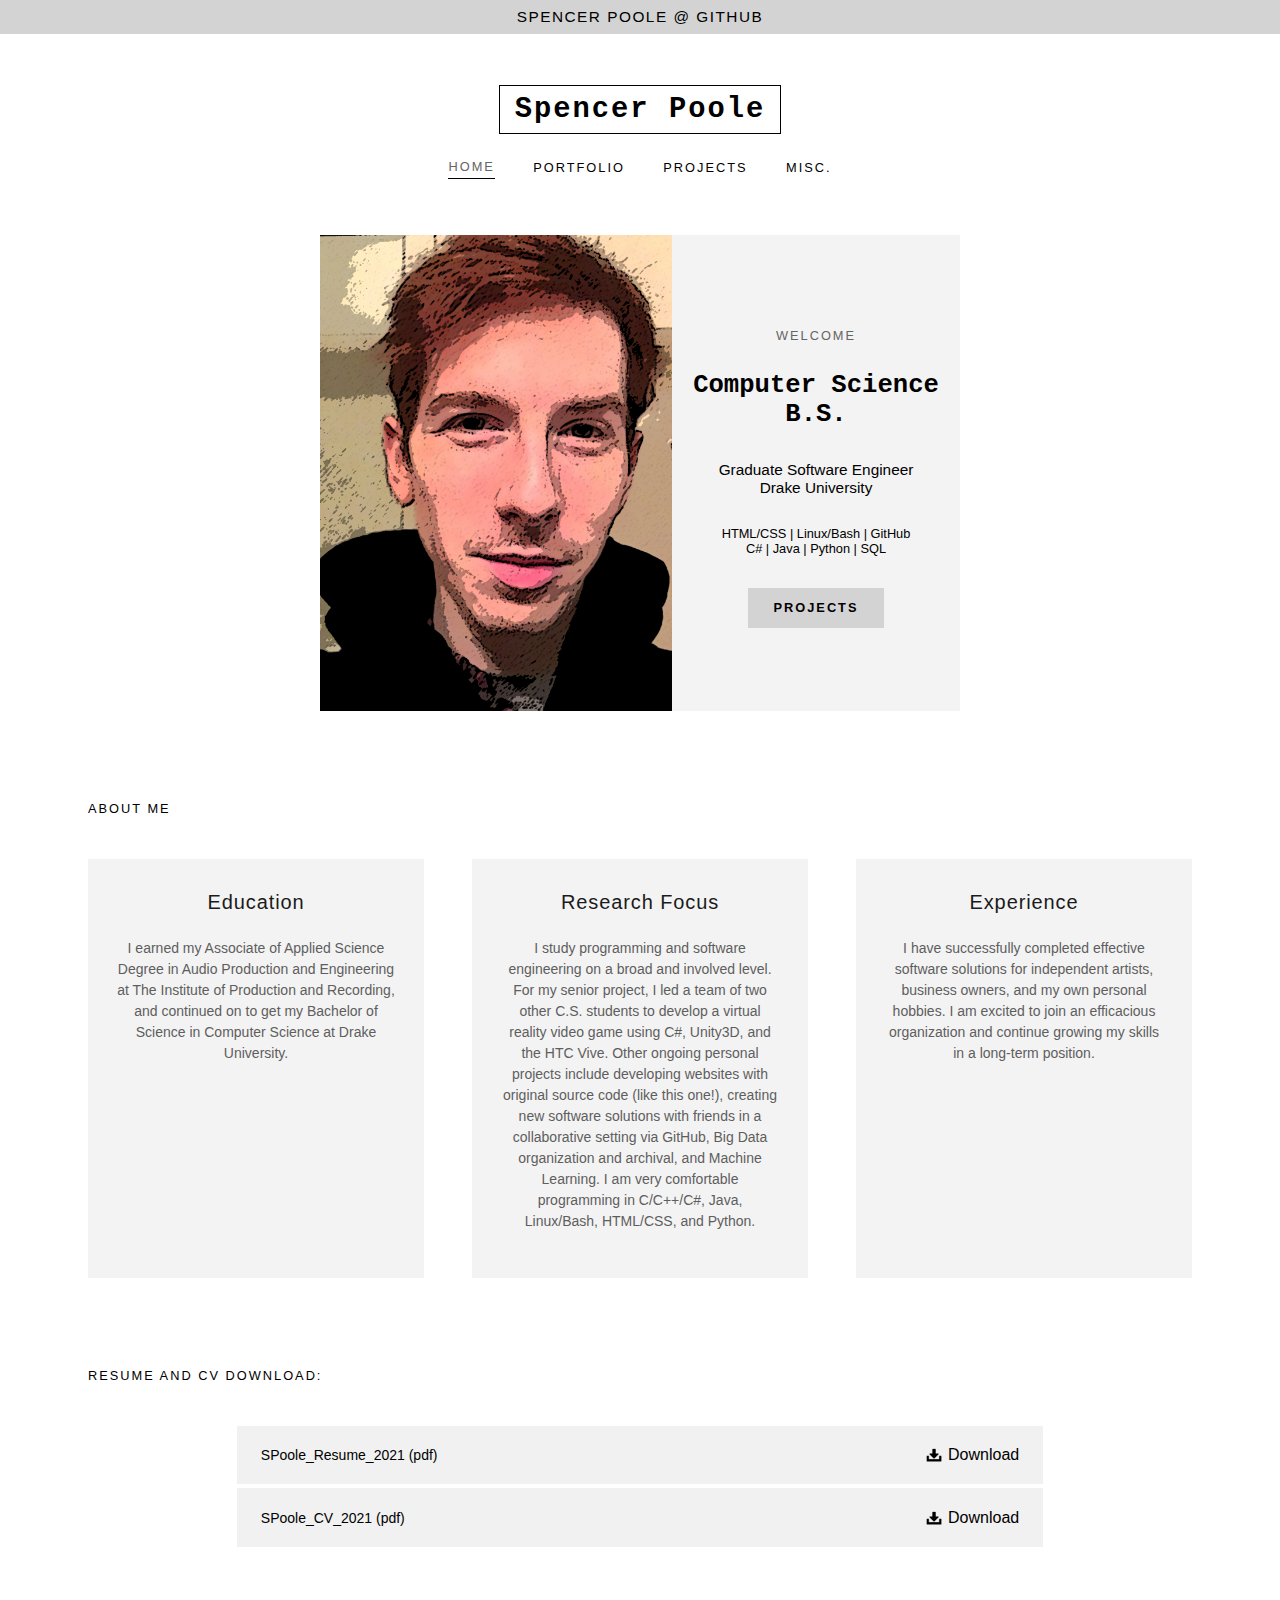
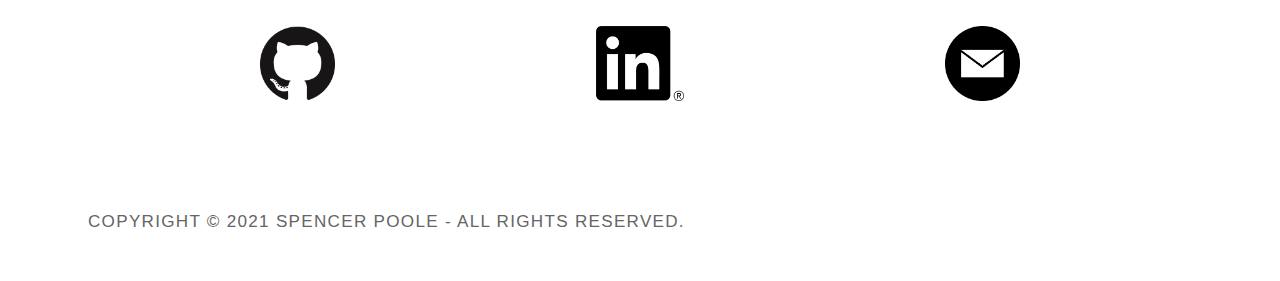
==== index.html @ 9fe662b7 "landing page v1.0" ====
<!DOCTYPE html>
<html lang="en-US">
<!--

Spencer Z Poole Portfolio Website
Author: Spencer Z Poole
Date: 6/2/2021

Filename: index.html
    
-->
<head>
    <meta charset="utf-8" />
    <meta name="viewport" content="width=device-width, initial-scale=1" />
    <link href="index_layout.css" rel="stylesheet"  />
    <title>Spencer Poole - Graduate of Computer Science</title>
    <meta name="description" content="Spencer Poole is a computer science B.S. Graduate from Drake University." />
    <meta name="author" content="Spencer Poole" />
    <meta name="keywords" content="HTML, CSS, JavaScript, Des Moines, Iowa, SpencerZPoole, SpencerPoole, Spencer Poole, Spencer, Poole, Zachary, Bachelor, Computer, Science, Drake, University, Code, Codes, Program, Programs, Software, Develop, Developer, Development, Engineer, Engineering" />
    <meta property="url" content="https://spencerzpoole.github.io/" />
    <meta property="site_name" content="Spencer Poole" />
    <meta property="title" content="Computer Science B.S." />
    <meta property="description" content="Graduate of Computer Science " />
    <meta property="type" content="website portfolio" />
    <meta property="image" content="SpencerPoolePosterized.png" />
    <meta property="locale" content="en_US" />
    <meta name="theme-color" content="#FFFFFF" />
</head>
<body>

<!-- Banner Element-->
<div id="banner">
    <a href="https://github.com/SpencerZPoole" target="_self" aria-label="Spencer Poole @ GitHub" id="banner-link">SPENCER POOLE @ GITHUB</a>
</div>

<!-- Logo Element-->
<div id="logo">
    <a href="https://spencerzpoole.github.io/" target="_self" aria-label="Spencer Poole" id="logo-link">Spencer Poole</a>
</div>

<!-- Nav Element-->
<nav id="middle">
    <ul>
        <li><a href="https://spencerzpoole.github.io" id='active-page'>HOME</a></li>
        <li><a href="https://spencerzpoole.github.io">PORTFOLIO</a></li>
        <li><a href="https://spencerzpoole.github.io">PROJECTS</a></li>
        <li><a href="https://spencerzpoole.github.io">MISC.</a></li>                   
    </ul>
</nav>     

<!-- Business Card Element-->

<div id="businesscard">
    <img src="Images/SpencerPoolePosterized.png" alt="Spencer Poole Posterized" id="businesscard-avatar"> 
    <div id="businesscard-info-container">
        <h2>WELCOME</h2>
        <h1>Computer Science B.S.</h1>
        <h3>Graduate Software Engineer<br>Drake University</h3>
        <p>HTML/CSS | Linux/Bash | GitHub <br> C# | Java | Python | SQL</p>
        <a href="https://spencerzpoole.github.io" id='projects-button'>PROJECTS</a>
    </div>
</div>

<!-- About Me Section -->

<div id="about-me-wrapper">
    <div id="about-me-text-wrapper">
        <h2>ABOUT ME</h2>
    </div>
    <div id="about-me-row-wrapper">
        <div id="education-box" class="about-me-row-box">
            <h2>Education</h2>
            <h3>
                I earned my Associate of Applied Science Degree in Audio Production and Engineering at The Institute of Production and Recording,
                and continued on to get my Bachelor of Science in Computer Science at Drake University.
            </h3>
        </div>
        <div id="research-focus-box" class="about-me-row-box">
            <h2>Research Focus</h2>
            <h3>
                I study programming and software engineering on a broad and involved level. For my senior project, I led a team of two other C.S. students to develop a virtual reality video game using C#, Unity3D, and the HTC Vive. Other ongoing personal projects include developing websites with original source code (like this one!),
                creating new software solutions with friends in a collaborative setting via GitHub, Big Data organization and archival, and Machine Learning. I am very comfortable programming in C/C++/C#, Java, Linux/Bash, HTML/CSS, and Python.
            </h3>
        </div>
        <div id="experience-box" class="about-me-row-box">
            <h2>Experience</h2>
            <h3>
                I have successfully completed effective software solutions for independent artists, business owners, and my own personal hobbies. I am excited to join
                an efficacious organization and continue growing my skills in a long-term position.
            </h3>
        </div>
    </div>
</div>

<!--Resume And CV Download Section-->

<div id="resume-and-cv-wrapper">
    <div id="resume-and-cv-text-wrapper">
        <h2>RESUME AND CV DOWNLOAD:</h2>
    </div>
    <div id="resume-and-cv-rows-wrapper">
        <a style="display:block" href="SPoole_Resume_2021.pdf" id="resume-link">
            <div id="resume-box" class="resume-cv-box">
                <div class="download-file-name-text"><h2>SPoole_Resume_2021 (pdf)</h2></div>
                <div class="download-wrapper">
                    <img src="Images/DownloadIcon.png" alt="Download Icon" id="download-icon">
                    <h2>Download</h2>
                </div>
            </div>
        </a>
        <div id="cv-box" class="resume-cv-box">
            <div class="download-file-name-text"><h2>SPoole_CV_2021 (pdf)</h2></div>
            <div class="download-wrapper">
                <img src="Images/DownloadIcon.png" alt="Download Icon" id="download-icon">
                <h2>Download</h2>
            </div>
        </div>
    </div>
</div>

<!--Footer Logo Links Section-->

<div id="footer-logos-container" class="container">
    <div class="logos-container-item"><li><a href="https://github.com/SpencerZPoole" target="_self" aria-label="Spencer Poole @ GitHub" id="footer-github-logo-link"><img src="Images/GitHub-Mark/PNG/GitHub-Mark-120px-plus.png" alt="Github Mark" id="github-mark"></a></li></div>
    <div class="logos-container-item"><li><a href="https://www.linkedin.com/in/spencer-poole/" target="_self" aria-label="Spencer Poole @ LinkedIn" id="footer-linkedin-logo-link"><img src="Images/LinkedIn-Logos/LI-In-Bug-Black.png" alt="LinkedIn Mark" id="linkedin-mark"></a></li></div>
    <div class="logos-container-item"><li><a href="mailto: spencer.zachary.poole@gmail.com/" target="_self" aria-label="Spencer Poole @ Gmail" id="gmail-logo-link"><img src="Images/gmail-icon.png" alt="Gmail Mark" id="gmail-mark"></a></li></div>
</div>

<!--Copyright Footer Section-->

<div id="copyright-container">
    <div id="copyright-sub-container">
        <h3>COPYRIGHT &copy; 2021 SPENCER POOLE - ALL RIGHTS RESERVED. </h3>
    </div>
</div>

</body>
</html>
---- index_layout.css ----
@charset "utf-8";

/*

Spencer Z Poole Portfolio Website
Author: Spencer Z Poole
Date: 6/2/2021

Filename: index_layout.css
    
*/

/* HTML and Body Styles */

html {
   background: white;
   font-family: 'Courier New', Courier, monospace;
   font-size: 16px;
}

body {
   display: -webkit-flex;
   display: flex;
   -webkit-flex-flow: column;
   flex-flow: column;
   margin-top: 0px;
   margin-right: 0px;
   margin-left: 0px;
}

/* Banner Style */

#banner {
   font-size: 1.2vw;
   font-family: Helvetica, arial, sans-serif;
   height: 2.2em;
   display: flex;
   text-align: center;
   vertical-align: middle;
   width: 100%;
   transition: all 0.6s ease;
}

#banner:hover, .banner:active {
   background-color: lightgrey;
}

#banner-link {
   width: 100%; /* make banner interactable across entire screen */
   text-decoration: none;
   margin: auto;
   color: black;
   letter-spacing: 1.5px;
}

/* Logo Style */

#logo {
   border: 1px solid black;
   font-size: 2.25vw;
   display: flex;
   margin-right: auto;
   margin-left: auto;
   margin-top: 4vw; /* distance logo downwards from banner */
   margin-bottom: 0px;
}

#logo-link {
   display: flex;
   font-weight: 700;
   text-decoration: none;
   color: black;
   letter-spacing: 2px;
   align-items: center;
   padding-top: 0.25em;
   padding-bottom: 0.25em;
   padding-right: 0.5em;
   padding-left: 0.5em;
}

/* Middle Navigation Styles */

nav#middle ul {
   font-family: Helvetica, arial, sans-serif;
   -webkit-display: flex;
   display: flex;
   -webkit-flex-flow: row nowrap;
   flex-flow: row nowrap;
   -webkit-justify-content: center;
   justify-content: center;
   -webkit-align-items: center;
   align-items: center;
   -webkit-list-style-type: none;
   list-style-type: none;
   height: 40px;
   padding-left: 0px;
   margin-top: 1vw;
   margin-left: 0px;
   margin-right: 0px;
}

nav#middle ul li a {
   color: black;
   display: flex;
   font-size: 1vw;
   font-weight: 400;
   padding-top: 4px;
   padding-bottom: 4px;
   border-bottom: 2px black;
   text-decoration: none;
   letter-spacing: 2px;
   margin-left: 1.5em;
   margin-right: 1.5em;
}

nav#middle ul li a:hover, nav#middle ul li a#active-page {
   color: rgb(101,101,101);
}

nav#middle ul li a#active-page{
   border-bottom: 1px solid black;
}

/* Business Card Styles */

#businesscard {
   display: -webkit-box;
   display: -moz-box;
   display: -ms-flexbox;
   display: -webkit-flex;
   display: flex;
   flex-direction: row nowrap;
   width: 50%;
   align-self: center;
   margin-top: 2.5vw;
   margin-bottom: 40px;
}

#businesscard-avatar {
   width: 55%;
}

#businesscard-info-container, .about-me-row-box {
   display: flex;
   flex-direction: column;
   width: 45%;
   background-color: rgb(243,243,243);
   justify-content: center;
   text-align: center;
}

#businesscard-info-container h3, #businesscard-info-container h2, #businesscard-info-container p, #projects-button, 
#about-me-text-wrapper h2, #about-me-wrapper, #resume-and-cv-wrapper, #resume-and-cv-text-wrapper h2, #copyright-sub-container h3 {
   font-size: 1.5vw;
   font-weight: lighter;
   font-family: Helvetica, arial, sans-serif;
}

#businesscard-info-container h2, #projects-button, #about-me-text-wrapper h2, .about-me-row-box,
#copyright-sub-container h3, #resume-and-cv-text-wrapper h2 {
   font-size: 1vw;
   color: rgb(101, 101, 101);
   letter-spacing: 2px;
   font-weight: 400;
   justify-self: center;
}

#businesscard-info-container h1 {
   font-size: 2vw;
}

#businesscard-info-container h3, #businesscard-info-container p {
   font-size: 1.2vw;
}

#businesscard-info-container p {
   font-size: 1vw;
}

#projects-button {
   color: black;
   font-size: 1vw;
   text-align: center;
   align-self: center;
   background-color: lightgray;
   margin-top: 1.5vw;
   padding-left: 2vw;
   padding-right: 2vw;
   text-decoration: none;
   font-weight: bold;
   padding-top: 1vw;
   padding-bottom: 1vw;
}

#projects-button:hover {
   box-shadow: gray, gray;
}

/* About Me Styles */

#about-me-wrapper, #resume-and-cv-wrapper {
   width: 90%;
   padding-right: 24px;
   padding-left: 24px;
   margin-right: auto;
   margin-left: auto;
   display: flex;
   padding-top: 40px;
   flex-direction: column;
   margin-bottom: 40px;
}

#about-me-wrapper > div, #resume-and-cv-wrapper > div {
   flex: 1;
}

#about-me-text-wrapper, #resume-and-cv-text-wrapper {
   margin-bottom: 32px;
   margin-left: 24px;
   display: flex;
}

#about-me-row-wrapper {
   max-width: 100%;
   display: flex;
   flex-direction: row nowrap;
}

.about-me-row-box {
   text-align: center;
   display: flex;
   max-width: 33.33333%;
   flex-basis: 33.33333%;
   padding-bottom: 32px;
   padding-left: 28px;
   padding-right: 28px;
   margin-left: 24px;
   margin-right: 24px;
   padding-top: 0px;
   flex-shrink: 1;
   box-sizing: border-box;
   flex-grow: 1;
}

.about-me-row-box > h2 {
   margin-top: 32px;
   padding-bottom: 0px;
   margin-bottom: 24px;
   font-size: 20px;
   letter-spacing: normal;
   text-align: center;
   letter-spacing: 0.045em;
   color: rgb(27, 27, 27);
   font-weight: 400;
}

.about-me-row-box > h3 {
   color: rgb(94, 94, 94);
   font-size: 14px;
   flex-grow: 1;
   font-weight: 400;
   margin-top: 0;
   line-height: 1.5;
   overflow-wrap: break-word;
   letter-spacing: normal;
   text-align: center;
}

/* Resume and CV Styles */

#resume-and-cv-wrapper {
   display: flex;
   flex-flow: column nowrap;
   align-content: center;
}

#resume-and-cv-rows-wrapper {
   align-self: center;
   width: 70%;
   justify-content: center;
}

#resume-and-cv-text-wrapper > h2, #about-me-text-wrapper h2 {
   font-weight: normal;
   color: black;
}

.resume-cv-box {
   background-color: rgb(241, 241, 241);
   margin-bottom: 4px;
   padding-bottom: 4px;
   padding-top: 4px;
   padding-left: 24px;
   padding-right: 24px;
   align-items: center;
   justify-content: space-between;
   font-size: 16px;
   line-height: 1.5em;
   flex-grow: 0;
   align-self: center;
   display: flex;
   flex-direction: row nowrap;
}

.download-file-name-text > h2, .download-wrapper > h2 {
   font-size: 14px;
   font-weight: normal;
   text-decoration: none;
}

#download-icon {
   max-width: 100%;
   height: 1em;
   justify-content: center;
   margin-right: 6px;
   vertical-align: middle;
}

.download-wrapper {
   display: flex;
   justify-content: center;
   margin-right: 0px;
   text-align: right;
   align-content: right;
   vertical-align: middle;
   align-items: center;
}

.download-wrapper > h2 {
   text-decoration: none;
   width: 90%;
   margin-right: 0px;
   font-size: 16px;
}

a#resume-link {
   text-decoration: none;
   color: black;
}

a#resume-link:hover {
   color: rgb(100,100,100);
   box-shadow: gray, gray;
}

/* Footer Logo Row Styles */

#footer-logos-container {
   margin-top: 40px;
   margin-bottom: 40px;
   align-self: center;
   display: flex;
   width: 100%;
   height: 64px;
   flex-flow: row nowrap;
   justify-content: space-evenly;
   align-items: center;
   align-content: center;
}

.logos-container-item li img {
   flex-grow: 1;
   max-height: 75px;
   height: 100%;
   display: block;
}

.logos-container-item li {
   list-style: none;
}

/* Copyright Footer Styles */

#copyright-container, #copyright-sub-container {
   width: 90%;
   display: flex;
   flex-flow: row nowrap;
   justify-content: flex-start;
   align-content:flex-start;
   text-align: left;
   align-items: flex-start;
   padding-left: 24px;
   padding-right: 24px;
   margin-top: 30px;
   margin-bottom: 12px;
   margin-left: auto;
   margin-right: auto;
}

#copyright-sub-container {
   width: 100%;
   margin-left: 0px;
   flex: 1;
}

#copyright-sub-container h3 {
   font-size: 1.9vh;
   letter-spacing: 0.1vw;
}



/* Article Styles */


/* Footer Styles */


/* ===============================
   Mobile Styles: 0px to 480px 
   ===============================
*/
@media only screen and (max-width: 480px) {

    html { 
        max-width: 480px;
    }
}

/* ===============================
   Tablet Styles:  >= 481px 
   ===============================
*/
@media only screen and (min-width: 481px) {

   html { 
       min-width: 481px;
   }
}

/* ===============================
   Desktop Styles: >= 769px 
   ===============================
*/
@media only screen and (min-width: 769px) {

   html { 
       min-width: 769px;
   }
}
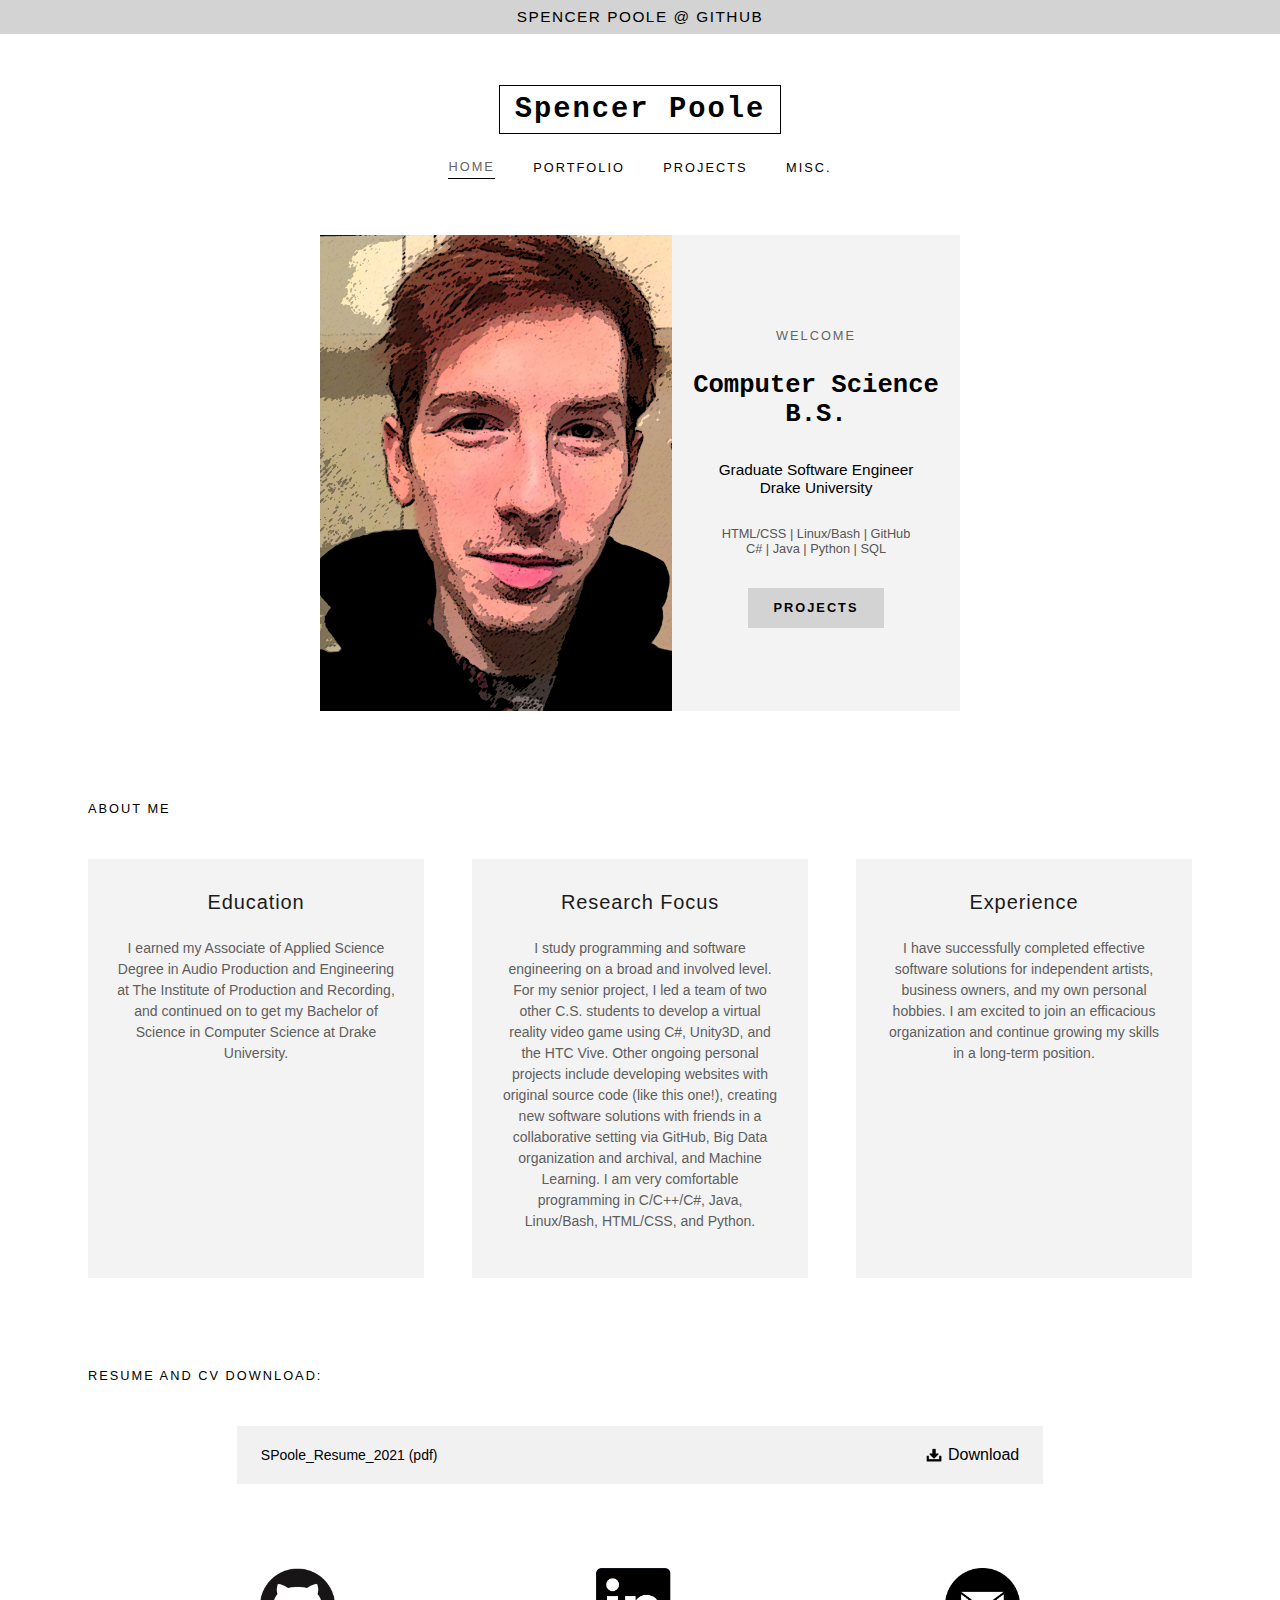
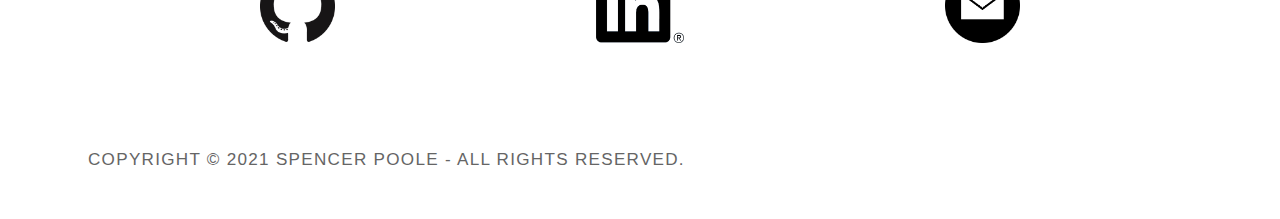
==== commit 50c1249a: "restoring to fix cv hide" ====
--- a/index.html
+++ b/index.html
@@ -108,11 +108,11 @@
                 </div>
             </div>
         </a>
-        <div id="cv-box" class="resume-cv-box">
-            <div class="download-file-name-text"><h2>SPoole_CV_2021 (pdf)</h2></div>
-            <div class="download-wrapper">
-                <img src="Images/DownloadIcon.png" alt="Download Icon" id="download-icon">
-                <h2>Download</h2>
+        <div id="cv-box" class="hide">
+            <div class="hide"><h2>SPoole_CV_2021 (pdf)</h2></div>
+            <div class="hide">
+                <img src="Images/DownloadIcon.png" alt="Download Icon" id="download-icon" class="hide">
+                <h2 class="hide">Download</h2>
             </div>
         </div>
     </div>
--- a/index_layout.css
+++ b/index_layout.css
@@ -19,10 +19,14 @@
 }
 
 body {
-   display: -webkit-flex;
-   display: flex;
-   -webkit-flex-flow: column;
-   flex-flow: column;
+   display: -webkit-box;
+   display: -moz-box;
+   display: -ms-flexbox;
+   display: -webkit-flex;
+   display: flex;
+   -webkit-flex-flow: column nowrap;
+   flex-flow: column nowrap;
+   align-content: safe center;
    margin-top: 0px;
    margin-right: 0px;
    margin-left: 0px;
@@ -34,6 +38,10 @@
    font-size: 1.2vw;
    font-family: Helvetica, arial, sans-serif;
    height: 2.2em;
+   display: -webkit-box;
+   display: -moz-box;
+   display: -ms-flexbox;
+   display: -webkit-flex;
    display: flex;
    text-align: center;
    vertical-align: middle;
@@ -58,6 +66,10 @@
 #logo {
    border: 1px solid black;
    font-size: 2.25vw;
+   display: -webkit-box;
+   display: -moz-box;
+   display: -ms-flexbox;
+   display: -webkit-flex;
    display: flex;
    margin-right: auto;
    margin-left: auto;
@@ -66,12 +78,16 @@
 }
 
 #logo-link {
+   display: -webkit-box;
+   display: -moz-box;
+   display: -ms-flexbox;
+   display: -webkit-flex;
    display: flex;
    font-weight: 700;
    text-decoration: none;
    color: black;
    letter-spacing: 2px;
-   align-items: center;
+   align-items: safe center;
    padding-top: 0.25em;
    padding-bottom: 0.25em;
    padding-right: 0.5em;
@@ -82,14 +98,17 @@
 
 nav#middle ul {
    font-family: Helvetica, arial, sans-serif;
-   -webkit-display: flex;
+   display: -webkit-box;
+   display: -moz-box;
+   display: -ms-flexbox;
+   display: -webkit-flex;
    display: flex;
    -webkit-flex-flow: row nowrap;
    flex-flow: row nowrap;
    -webkit-justify-content: center;
    justify-content: center;
-   -webkit-align-items: center;
-   align-items: center;
+   -webkit-align-items: safe center;
+   align-items: safe center;
    -webkit-list-style-type: none;
    list-style-type: none;
    height: 40px;
@@ -101,6 +120,10 @@
 
 nav#middle ul li a {
    color: black;
+   display: -webkit-box;
+   display: -moz-box;
+   display: -ms-flexbox;
+   display: -webkit-flex;
    display: flex;
    font-size: 1vw;
    font-weight: 400;
@@ -129,7 +152,7 @@
    display: -ms-flexbox;
    display: -webkit-flex;
    display: flex;
-   flex-direction: row nowrap;
+   flex-flow: row nowrap;
    width: 50%;
    align-self: center;
    margin-top: 2.5vw;
@@ -141,6 +164,10 @@
 }
 
 #businesscard-info-container, .about-me-row-box {
+   display: -webkit-box;
+   display: -moz-box;
+   display: -ms-flexbox;
+   display: -webkit-flex;
    display: flex;
    flex-direction: column;
    width: 45%;
@@ -169,12 +196,13 @@
    font-size: 2vw;
 }
 
-#businesscard-info-container h3, #businesscard-info-container p {
+#businesscard-info-container h3 {
    font-size: 1.2vw;
 }
 
 #businesscard-info-container p {
    font-size: 1vw;
+   color: rgb(87, 87, 87);
 }
 
 #projects-button {
@@ -204,9 +232,13 @@
    padding-left: 24px;
    margin-right: auto;
    margin-left: auto;
+   display: -webkit-box;
+   display: -moz-box;
+   display: -ms-flexbox;
+   display: -webkit-flex;
    display: flex;
    padding-top: 40px;
-   flex-direction: column;
+   flex-flow: column nowrap;
    margin-bottom: 40px;
 }
 
@@ -217,17 +249,29 @@
 #about-me-text-wrapper, #resume-and-cv-text-wrapper {
    margin-bottom: 32px;
    margin-left: 24px;
+   display: -webkit-box;
+   display: -moz-box;
+   display: -ms-flexbox;
+   display: -webkit-flex;
    display: flex;
 }
 
 #about-me-row-wrapper {
    max-width: 100%;
+   display: -webkit-box;
+   display: -moz-box;
+   display: -ms-flexbox;
+   display: -webkit-flex;
    display: flex;
    flex-direction: row nowrap;
 }
 
 .about-me-row-box {
    text-align: center;
+   display: -webkit-box;
+   display: -moz-box;
+   display: -ms-flexbox;
+   display: -webkit-flex;
    display: flex;
    max-width: 33.33333%;
    flex-basis: 33.33333%;
@@ -269,6 +313,10 @@
 /* Resume and CV Styles */
 
 #resume-and-cv-wrapper {
+   display: -webkit-box;
+   display: -moz-box;
+   display: -ms-flexbox;
+   display: -webkit-flex;
    display: flex;
    flex-flow: column nowrap;
    align-content: center;
@@ -292,12 +340,16 @@
    padding-top: 4px;
    padding-left: 24px;
    padding-right: 24px;
-   align-items: center;
+   align-items: safe center;
    justify-content: space-between;
    font-size: 16px;
    line-height: 1.5em;
    flex-grow: 0;
    align-self: center;
+   display: -webkit-box;
+   display: -moz-box;
+   display: -ms-flexbox;
+   display: -webkit-flex;
    display: flex;
    flex-direction: row nowrap;
 }
@@ -317,13 +369,17 @@
 }
 
 .download-wrapper {
+   display: -webkit-box;
+   display: -moz-box;
+   display: -ms-flexbox;
+   display: -webkit-flex;
    display: flex;
    justify-content: center;
    margin-right: 0px;
    text-align: right;
    align-content: right;
    vertical-align: middle;
-   align-items: center;
+   align-items: safe center;
 }
 
 .download-wrapper > h2 {
@@ -349,12 +405,16 @@
    margin-top: 40px;
    margin-bottom: 40px;
    align-self: center;
+   display: -webkit-box;
+   display: -moz-box;
+   display: -ms-flexbox;
+   display: -webkit-flex;
    display: flex;
    width: 100%;
    height: 64px;
    flex-flow: row nowrap;
    justify-content: space-evenly;
-   align-items: center;
+   align-items: safe center;
    align-content: center;
 }
 
@@ -373,12 +433,16 @@
 
 #copyright-container, #copyright-sub-container {
    width: 90%;
+   display: -webkit-box;
+   display: -moz-box;
+   display: -ms-flexbox;
+   display: -webkit-flex;
    display: flex;
    flex-flow: row nowrap;
    justify-content: flex-start;
    align-content:flex-start;
    text-align: left;
-   align-items: flex-start;
+   align-items: safe flex-start;
    padding-left: 24px;
    padding-right: 24px;
    margin-top: 30px;
@@ -398,6 +462,12 @@
    letter-spacing: 0.1vw;
 }
 
+/* temporary styles */
+
+.hide {
+   display: none;
+}
+
 
 
 /* Article Styles */
@@ -407,14 +477,215 @@
 
 
 /* ===============================
-   Mobile Styles: 0px to 480px 
+   Mobile + Tablet Styles: 0px to 768px 
    ===============================
 */
-@media only screen and (max-width: 480px) {
-
-    html { 
-        max-width: 480px;
-    }
+@media only screen and (max-width: 768px) {
+
+html, body {
+   width: 100%;
+   max-width: 100%;
+   flex: 1;
+   display: -webkit-box;
+   display: -moz-box;
+   display: -ms-flexbox;
+   display: -webkit-flex;
+   display: flex;
+   align-items: center;
+   align-self: center;
+   align-content: center;
+   flex-flow: column nowrap;
+   justify-content: center;  
+}
+
+/* Banner Style */
+
+#banner {
+   font-size: 3vw;
+   height: 2.2em;
+   width: 100%;
+}
+
+/* Logo Style */
+
+#logo {
+   font-size: 6vw;
+   margin-top: 4vw; /* distance logo downwards from banner */
+}
+
+
+    /* Business Card Styles */
+
+#businesscard {
+   flex-flow: column nowrap;
+   width: 95%;
+   align-self: safe center;
+   margin-top: 0px;
+   margin-bottom: 40px;
+}
+
+#businesscard-avatar {
+   flex: safe;
+   width: 100%;
+   margin-left: auto;
+   margin-right: auto;
+}
+
+#businesscard-info-container, .about-me-row-box {
+   width: 100%;
+   text-align: center;
+   padding-top: 24px;
+}
+
+#businesscard-info-container h3, #businesscard-info-container h2, #businesscard-info-container p, #projects-button, .about-me-row-box, 
+#about-me-text-wrapper h2, #about-me-wrapper, #resume-and-cv-wrapper, #resume-and-cv-text-wrapper h2, #copyright-sub-container h3 {
+   font-size: 5vw;
+}
+
+#businesscard-info-container h1 {
+   font-size: 8vw;
+}
+
+#businesscard-info-container h3 {
+   font-size: 5vw;
+}
+
+#businesscard-info-container p {
+   font-size: 4vw;
+}
+
+#projects-button {
+   overflow-wrap: break-word;
+   width: auto;
+   max-width: 100%;
+   min-height: 48px;
+   transition: all 0.3s;
+   display: inline-flex;
+   color: black;
+   font-size: 3.5vw;
+   text-align: center;
+   align-self: center;
+   align-items: center;
+   justify-content: center;
+   padding-left: 32px;
+   padding-right: 32px;
+   text-decoration: none;
+   font-weight: bold;
+   padding-top: 8px;
+   padding-bottom: 8px;
+   margin-bottom: 24px;
+}
+
+/* Middle Navigation Styles */
+
+nav#middle ul {
+   width: 100%;
+   max-width: 100%;
+   height: 40px;
+   padding-left: 0px;
+   margin-top: 1vw;
+   margin-left: auto;
+   margin-right: auto;
+   margin-bottom: 1vw;
+   justify-content: safe space-around;
+}
+
+nav#middle ul li a {
+   color: black;
+   flex: 1 1 auto;
+   font-size: 3vw;
+   margin-left: 1.5vw;
+   margin-right: 1.5vw;
+   overflow-wrap: break-word;
+}
+
+/* About Me Styles */
+
+#about-me-wrapper, #resume-and-cv-wrapper {
+   width: 90%;
+   padding-right: 0px;
+   padding-left: 0px;
+   margin-right: auto;
+   margin-left: auto;
+   display: -webkit-box;
+   display: -moz-box;
+   display: -ms-flexbox;
+   display: -webkit-flex;
+   display: flex;
+   padding-top: 0px;
+   flex-flow: column nowrap;
+   margin-bottom: 40px;
+}
+
+#about-me-wrapper > div, #resume-and-cv-wrapper > div {
+   flex: 1;
+}
+
+#about-me-text-wrapper, #resume-and-cv-text-wrapper {
+   margin-bottom: 0px;
+   margin-left: 0px;
+   display: -webkit-box;
+   display: -moz-box;
+   display: -ms-flexbox;
+   display: -webkit-flex;
+   display: flex;
+}
+
+#about-me-row-wrapper {
+   max-width: 100%;
+   display: -webkit-box;
+   display: -moz-box;
+   display: -ms-flexbox;
+   display: -webkit-flex;
+   display: flex;
+   flex-flow: column nowrap;
+}
+
+.about-me-row-box {
+   text-align: center;
+   display: -webkit-box;
+   display: -moz-box;
+   display: -ms-flexbox;
+   display: -webkit-flex;
+   display: flex;
+   max-width: 100%;
+   flex-basis: 100%;
+   padding-bottom: 32px;
+   padding-left: 28px;
+   padding-right: 28px;
+   margin-left: auto;
+   margin-right: auto;
+   margin-top: 4vw;
+   padding-top: 0px;
+   flex-shrink: 1;
+   box-sizing: border-box;
+   flex-grow: 1;
+}
+
+.about-me-row-box > h2 {
+   margin-top: 32px;
+   padding-bottom: 0px;
+   margin-bottom: 24px;
+   font-size: 20px;
+   letter-spacing: normal;
+   text-align: center;
+   letter-spacing: 0.045em;
+   color: rgb(27, 27, 27);
+   font-weight: 400;
+}
+
+.about-me-row-box > h3 {
+   color: rgb(94, 94, 94);
+   font-size: 14px;
+   flex-grow: 1;
+   font-weight: 400;
+   margin-top: 0;
+   line-height: 1.5;
+   overflow-wrap: break-word;
+   letter-spacing: normal;
+   text-align: center;
+}
+
 }
 
 /* ===============================
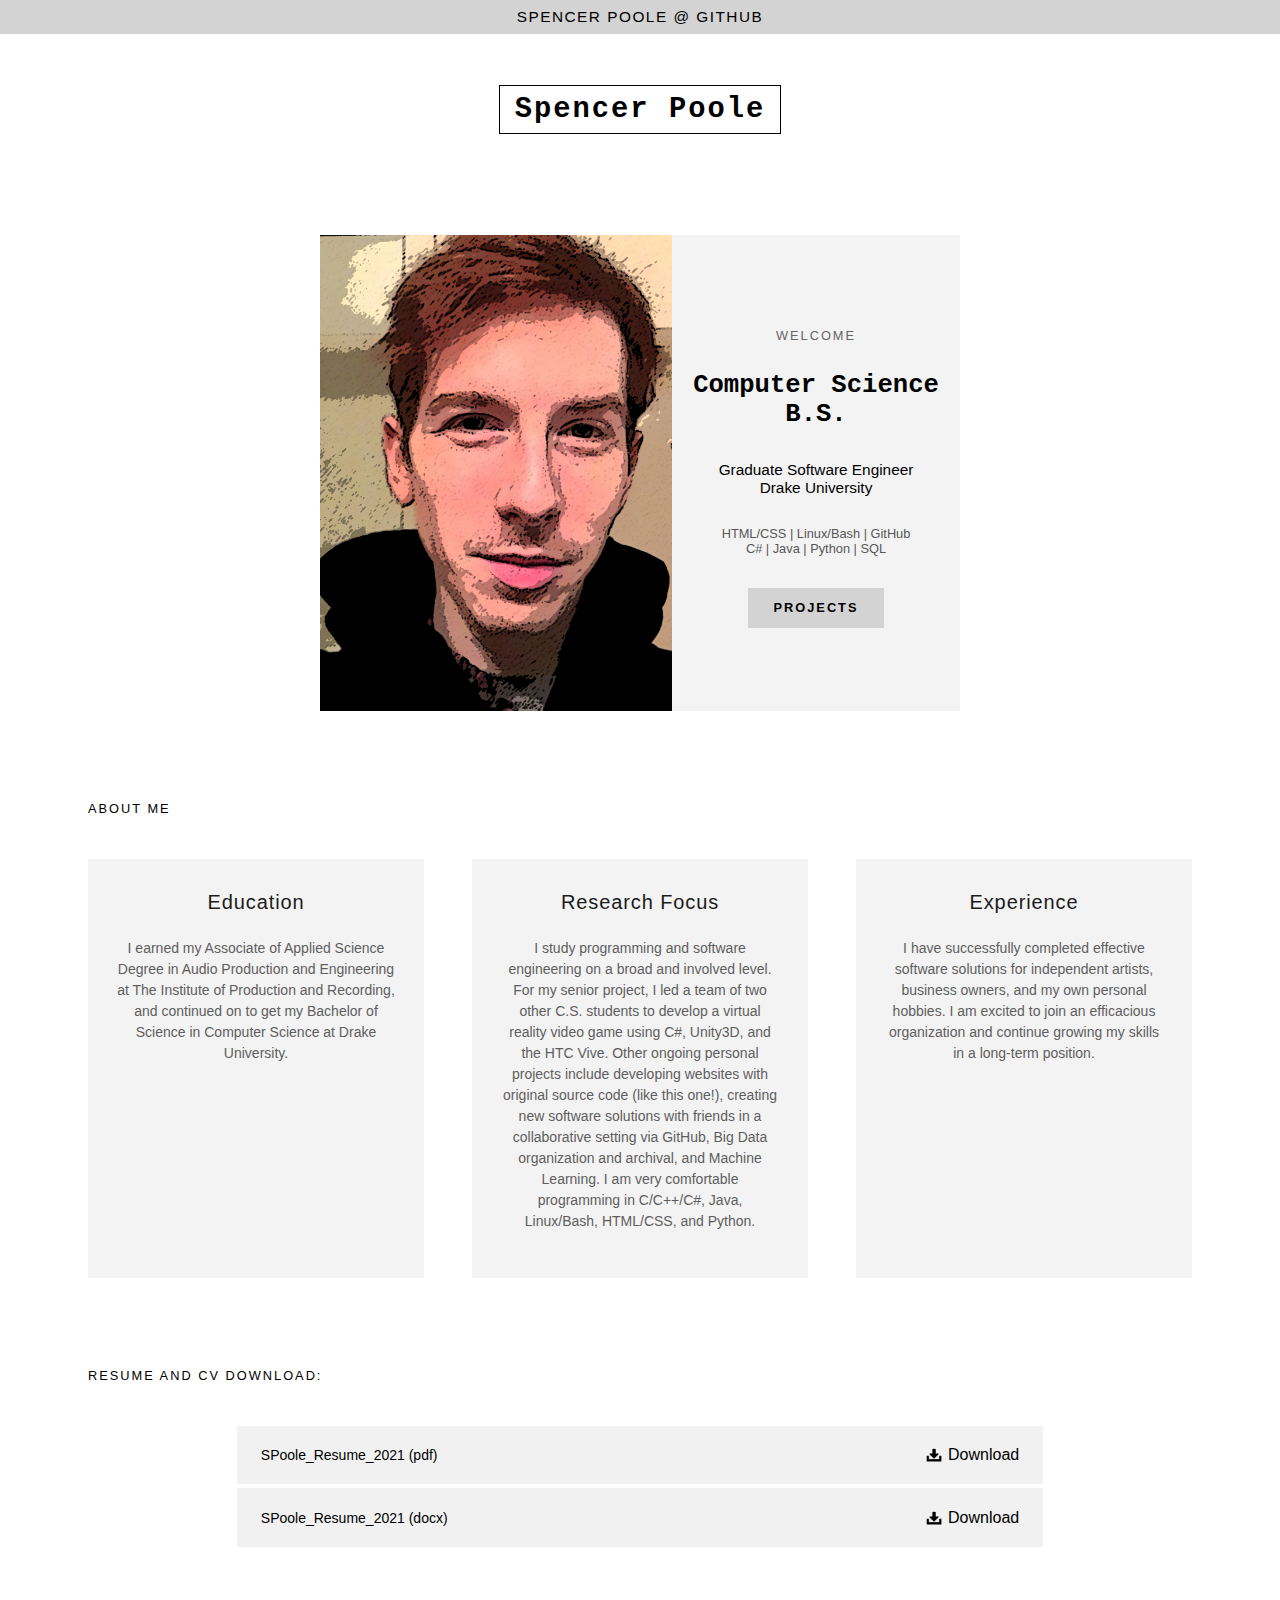
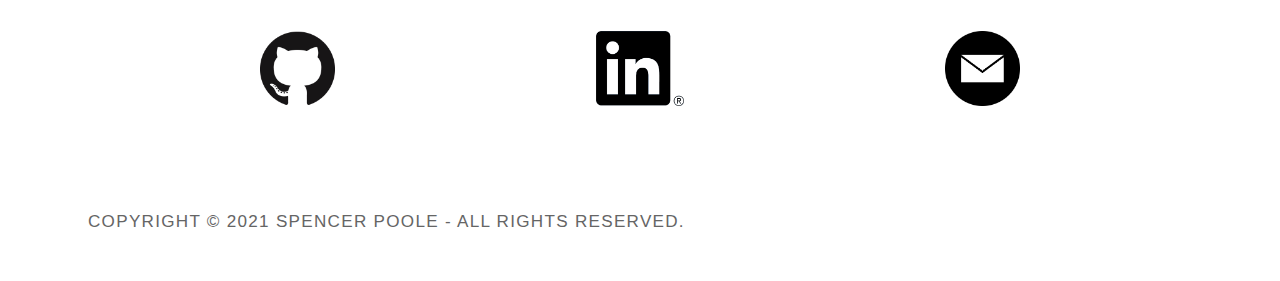
==== commit db8fd6ca: "updated resume and hid site navigation elements" ====
--- a/index.html
+++ b/index.html
@@ -11,19 +11,23 @@
 -->
 <head>
     <meta charset="utf-8" />
+    <meta property="url" content="https://spencerzpoole.github.io/" />
+    <meta property="site_name" content="Spencer Poole" />
+    <meta property="title" content="Computer Science B.S." />
+    <meta property="description" content="Graduate of Computer Science" />
+    <meta property="type" content="website portfolio" />
+    <meta property="image" content="https://spencerzpoole.github.io/Images/WebsiteScreenshot.png" />
+    <meta property="og:image" content="https://spencerzpoole.github.io/Images/WebsiteScreenshot.png">
+    <meta property="locale" content="en_US" />
     <meta name="viewport" content="width=device-width, initial-scale=1" />
     <link href="index_layout.css" rel="stylesheet"  />
     <title>Spencer Poole - Graduate of Computer Science</title>
-    <meta name="description" content="Spencer Poole is a computer science B.S. Graduate from Drake University." />
+    <meta name="description" content="Spencer Poole is a Graduate from Drake University with a B.S. in Computer Science." />
+    <meta name="og:description" content="Spencer Poole is a Graduate from Drake University with a B.S. in Computer Science." />
     <meta name="author" content="Spencer Poole" />
+    <meta name="og:image" content="https://spencerzpoole.github.io/Images/WebsiteScreenshot.png">
+    <meta name="image" content="https://spencerzpoole.github.io/Images/WebsiteScreenshot.png">
     <meta name="keywords" content="HTML, CSS, JavaScript, Des Moines, Iowa, SpencerZPoole, SpencerPoole, Spencer Poole, Spencer, Poole, Zachary, Bachelor, Computer, Science, Drake, University, Code, Codes, Program, Programs, Software, Develop, Developer, Development, Engineer, Engineering" />
-    <meta property="url" content="https://spencerzpoole.github.io/" />
-    <meta property="site_name" content="Spencer Poole" />
-    <meta property="title" content="Computer Science B.S." />
-    <meta property="description" content="Graduate of Computer Science " />
-    <meta property="type" content="website portfolio" />
-    <meta property="image" content="SpencerPoolePosterized.png" />
-    <meta property="locale" content="en_US" />
     <meta name="theme-color" content="#FFFFFF" />
 </head>
 <body>
@@ -41,10 +45,10 @@
 <!-- Nav Element-->
 <nav id="middle">
     <ul>
-        <li><a href="https://spencerzpoole.github.io" id='active-page'>HOME</a></li>
-        <li><a href="https://spencerzpoole.github.io">PORTFOLIO</a></li>
-        <li><a href="https://spencerzpoole.github.io">PROJECTS</a></li>
-        <li><a href="https://spencerzpoole.github.io">MISC.</a></li>                   
+        <li class="hide"><a href="https://spencerzpoole.github.io" id='active-page'>HOME</a></li>
+        <li class="hide"><a href="https://spencerzpoole.github.io">PORTFOLIO</a></li>
+        <li class="hide"><a href="https://spencerzpoole.github.io">PROJECTS</a></li>
+        <li class="hide"><a href="https://spencerzpoole.github.io">MISC.</a></li>                   
     </ul>
 </nav>     
 
@@ -108,6 +112,15 @@
                 </div>
             </div>
         </a>
+        <a style="display:block" href="SPoole_Resume_2021.docx" id="resume-link">
+            <div id="resume-box" class="resume-cv-box">
+                <div class="download-file-name-text"><h2>SPoole_Resume_2021 (docx)</h2></div>
+                <div class="download-wrapper">
+                    <img src="Images/DownloadIcon.png" alt="Download Icon" id="download-icon">
+                    <h2>Download</h2>
+                </div>
+            </div>
+        </a>
         <div id="cv-box" class="hide">
             <div class="hide"><h2>SPoole_CV_2021 (pdf)</h2></div>
             <div class="hide">
--- a/index_layout.css
+++ b/index_layout.css
@@ -13,6 +13,11 @@
 /* HTML and Body Styles */
 
 html {
+   display: -webkit-box;
+   display: -moz-box;
+   display: -ms-flexbox;
+   display: -webkit-flex;
+   display: flex;
    background: white;
    font-family: 'Courier New', Courier, monospace;
    font-size: 16px;
@@ -607,11 +612,6 @@
    padding-left: 0px;
    margin-right: auto;
    margin-left: auto;
-   display: -webkit-box;
-   display: -moz-box;
-   display: -ms-flexbox;
-   display: -webkit-flex;
-   display: flex;
    padding-top: 0px;
    flex-flow: column nowrap;
    margin-bottom: 40px;
@@ -624,30 +624,20 @@
 #about-me-text-wrapper, #resume-and-cv-text-wrapper {
    margin-bottom: 0px;
    margin-left: 0px;
-   display: -webkit-box;
-   display: -moz-box;
-   display: -ms-flexbox;
-   display: -webkit-flex;
-   display: flex;
+}
+
+#about-me-text-wrapper h2 {
+   font-weight: normal;
+   color: black;
 }
 
 #about-me-row-wrapper {
    max-width: 100%;
-   display: -webkit-box;
-   display: -moz-box;
-   display: -ms-flexbox;
-   display: -webkit-flex;
-   display: flex;
    flex-flow: column nowrap;
 }
 
 .about-me-row-box {
    text-align: center;
-   display: -webkit-box;
-   display: -moz-box;
-   display: -ms-flexbox;
-   display: -webkit-flex;
-   display: flex;
    max-width: 100%;
    flex-basis: 100%;
    padding-bottom: 32px;
@@ -686,6 +676,29 @@
    text-align: center;
 }
 
+/* Resume and CV Styles */
+
+#resume-and-cv-rows-wrapper {
+   width: 100%;
+}
+
+#resume-and-cv-text-wrapper > h2 {
+   font-size: 3.5vw;
+}
+
+/* Copyright Styles */
+
+#copyright-sub-container h3 {
+   font-size: 3vw;
+   letter-spacing: 0.1vw;
+}
+
+/* Temporary Styles (Hide) */
+
+.hide {
+   display: none;
+}
+
 }
 
 /* ===============================
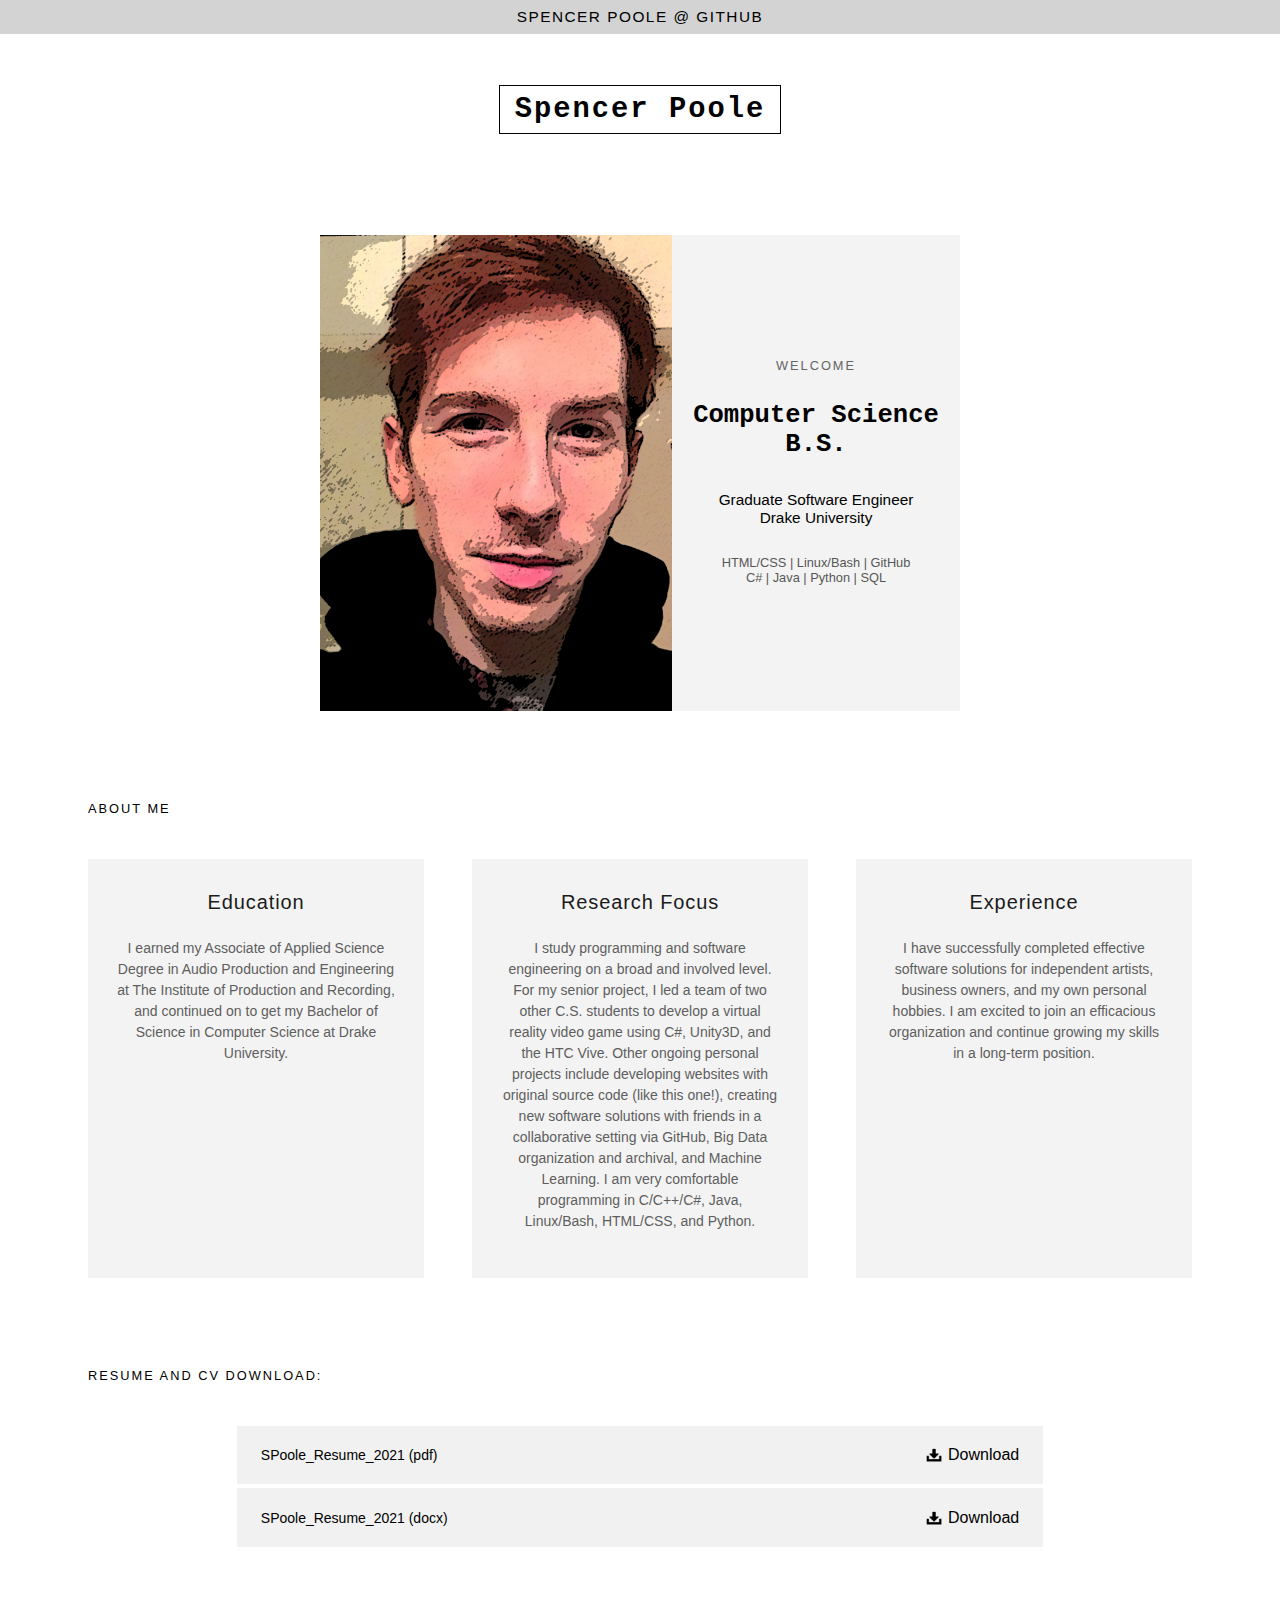
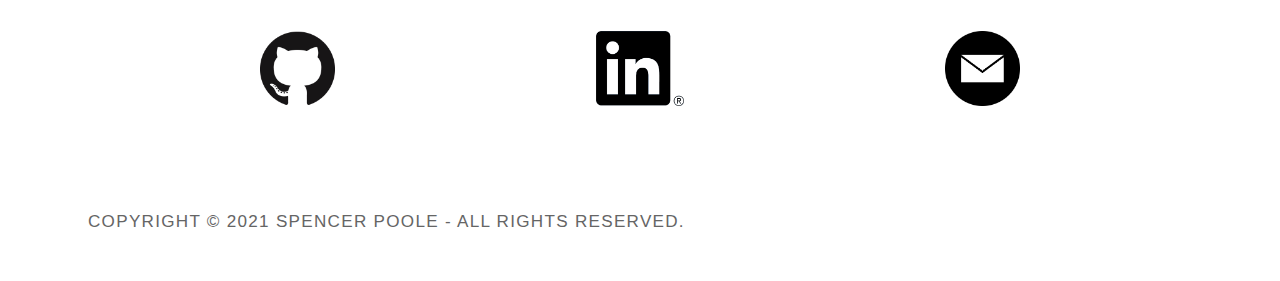
==== commit 1c2feb74: "hid projects button on businesscard" ====
--- a/index.html
+++ b/index.html
@@ -61,7 +61,7 @@
         <h1>Computer Science B.S.</h1>
         <h3>Graduate Software Engineer<br>Drake University</h3>
         <p>HTML/CSS | Linux/Bash | GitHub <br> C# | Java | Python | SQL</p>
-        <a href="https://spencerzpoole.github.io" id='projects-button'>PROJECTS</a>
+        <a href="https://spencerzpoole.github.io" id='projects-button' class='hide'>PROJECTS</a>
     </div>
 </div>
 
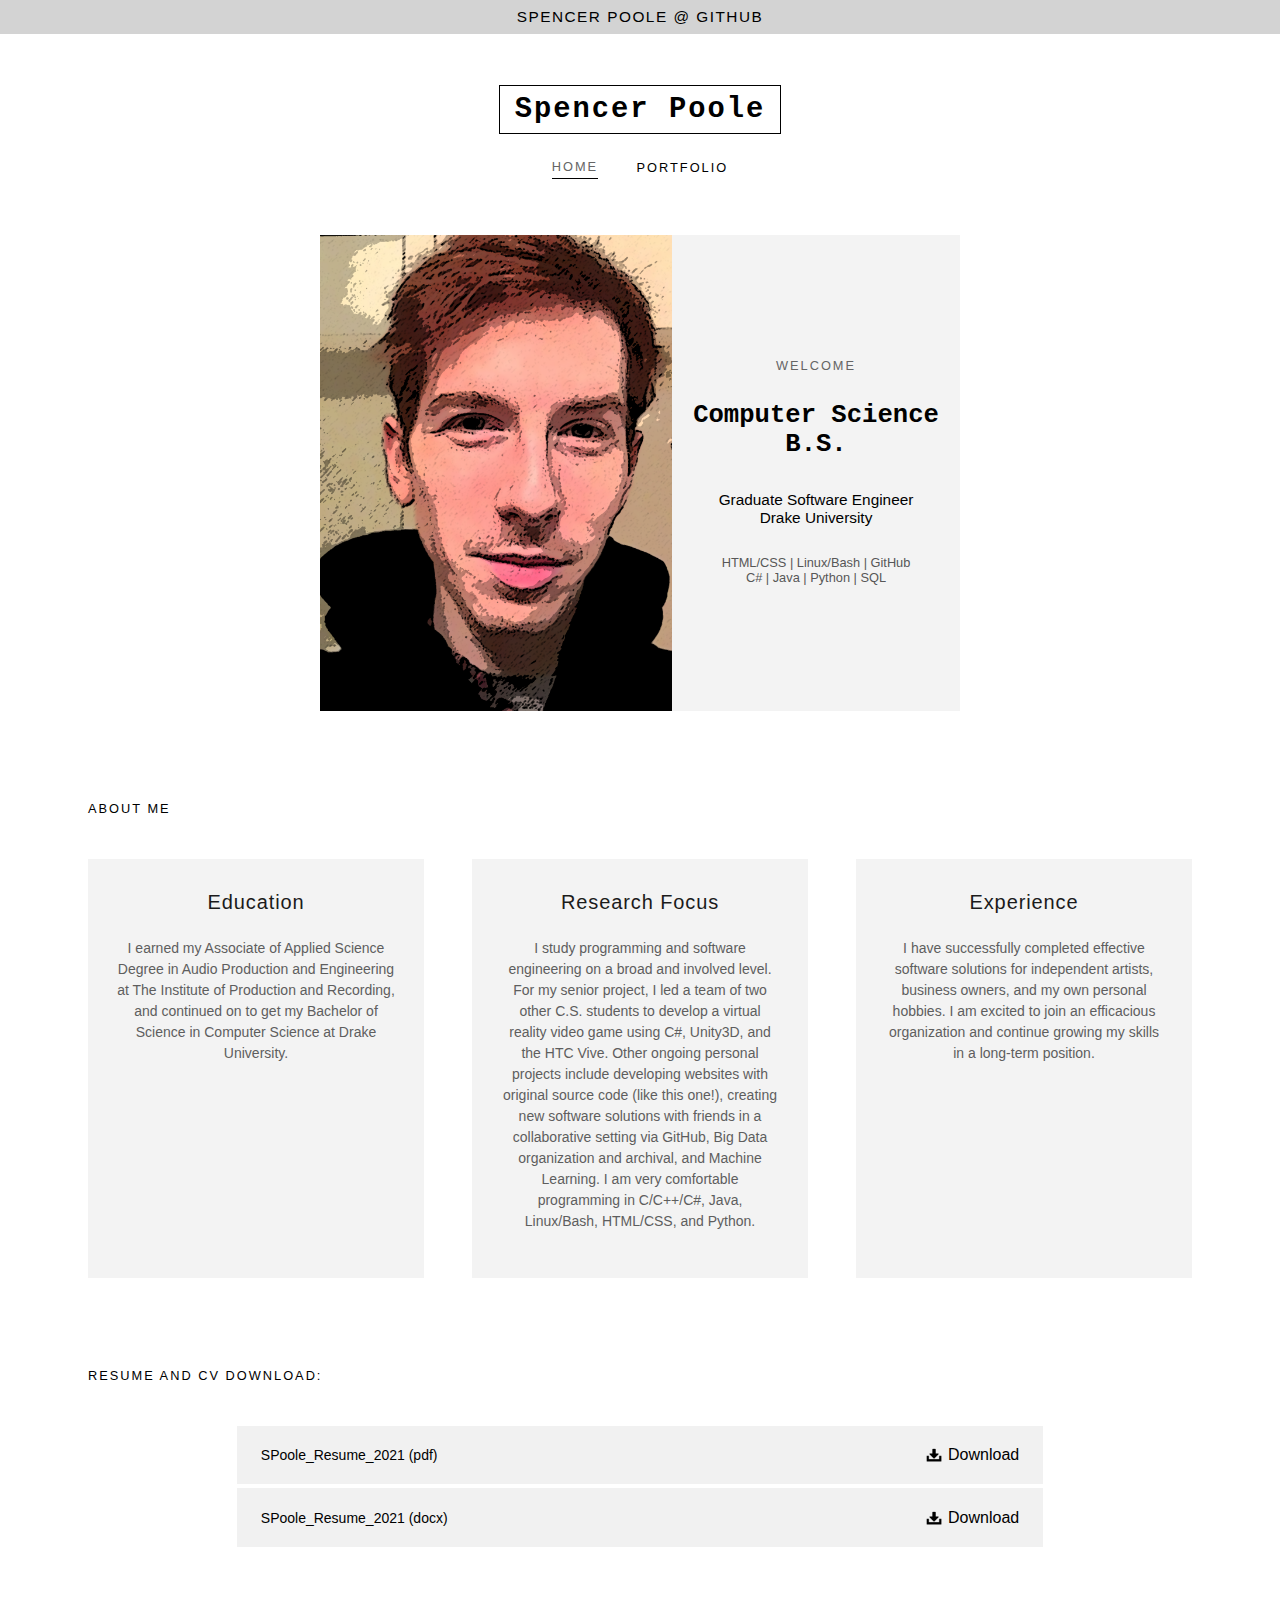
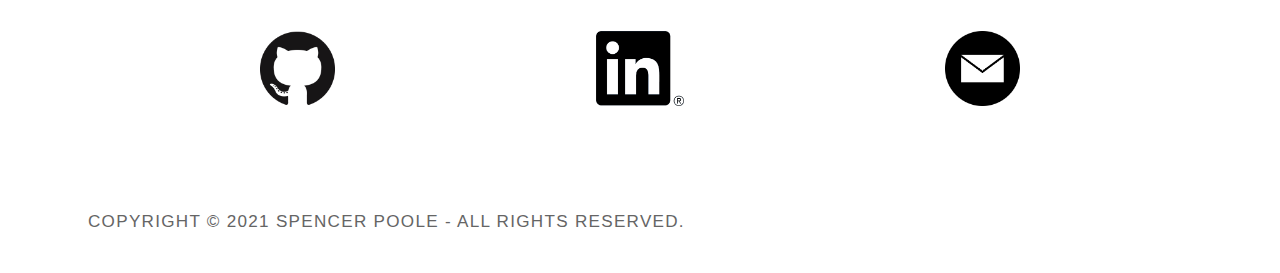
==== commit 31ec00f3: "added portfolio page" ====
--- a/index.html
+++ b/index.html
@@ -45,8 +45,8 @@
 <!-- Nav Element-->
 <nav id="middle">
     <ul>
-        <li class="hide"><a href="https://spencerzpoole.github.io" id='active-page'>HOME</a></li>
-        <li class="hide"><a href="https://spencerzpoole.github.io">PORTFOLIO</a></li>
+        <li><a href="https://spencerzpoole.github.io" id='active-page'>HOME</a></li>
+        <li><a href="portfolio.html">PORTFOLIO</a></li>
         <li class="hide"><a href="https://spencerzpoole.github.io">PROJECTS</a></li>
         <li class="hide"><a href="https://spencerzpoole.github.io">MISC.</a></li>                   
     </ul>
--- a/index_layout.css
+++ b/index_layout.css
@@ -18,6 +18,7 @@
    display: -ms-flexbox;
    display: -webkit-flex;
    display: flex;
+   justify-content: center;
    background: white;
    font-family: 'Courier New', Courier, monospace;
    font-size: 16px;
@@ -31,10 +32,10 @@
    display: flex;
    -webkit-flex-flow: column nowrap;
    flex-flow: column nowrap;
-   align-content: safe center;
+   align-content: center;
    margin-top: 0px;
-   margin-right: 0px;
-   margin-left: 0px;
+   margin: 0;
+   width: 100%;
 }
 
 /* Banner Style */
@@ -49,6 +50,7 @@
    display: -webkit-flex;
    display: flex;
    text-align: center;
+   align-self: center;
    vertical-align: middle;
    width: 100%;
    transition: all 0.6s ease;
@@ -78,6 +80,7 @@
    display: flex;
    margin-right: auto;
    margin-left: auto;
+   align-self: center;
    margin-top: 4vw; /* distance logo downwards from banner */
    margin-bottom: 0px;
 }
@@ -465,6 +468,388 @@
 #copyright-sub-container h3 {
    font-size: 1.9vh;
    letter-spacing: 0.1vw;
+}
+
+/* Up To Text Styles  */
+
+#UpToTextWrapper {
+   font-size: 16px;
+   box-sizing: inherit;
+   font-family: Helvetica, arial, sans-serif;
+   text-transform: none;
+   letter-spacing: normal;
+   align-self: center;
+}
+
+#UpToTextWrapper2 {
+   background-color: rgb(255,255,255);
+   box-sizing: inherit;
+   font-family: Helvetica, arial, sans-serif;
+   text-transform: none;
+   letter-spacing: normal;
+}
+
+#UpToTextWrapper3 {
+   font-size: 16px;
+   box-sizing: inherit;
+   font-family: Helvetica, arial, sans-serif;
+   text-transform: none;
+   letter-spacing: normal;
+}
+
+#UpToTextWrapper4 {
+   font-size: 16px;
+   transition: opacity 0.25s ease 0s, background-size 0.25s ease 0s, background-position 0.25s ease 0s;
+   text-shadow: none;
+   background-repeat: no-repeat;
+   background-blend-mode: normal;
+   background-size: cover;
+   background-position: center center;
+   box-sizing: inherit;
+   font-family: Helvetica, arial, sans-serif;
+   text-transform: none;
+   letter-spacing: normal;
+}
+
+#UpToSection {
+   font-size: 16px;
+   padding-bottom: 40px;
+   padding-top: 40px;
+   font-family: Helvetica, arial, sans-serif;
+   background-color: rgb(255,255,255);
+   text-transform: none;
+   letter-spacing: normal;
+   display: block;
+   box-sizing: inherit;
+   text-shadow: none;
+}
+
+#UpToTextWrapper5 {
+   font-size: 16px;
+   width: 1280px;
+   max-width: 100%;
+   padding-right: 24px;
+   padding-left: 24px;
+   margin-right: auto;
+   margin-left: auto;
+   font-family: Helvetica, arial, sans-serif;
+   text-transform: none;
+   letter-spacing: normal;
+   box-sizing: inherit;
+   text-shadow: none;
+}
+
+#UpToTextWrapper6 {
+   width: 1280px;
+   font-size: 16px;
+   justify-content: space-around;
+   padding-bottom: 32px;
+   padding-top: 32px;
+   max-width: 500px;
+   flex-direction: column !important;
+   align-items: center;
+   display: flex;
+   padding-right: 24px;
+   padding-left: 24px;
+   margin-right: auto;
+   margin-left: auto;
+   font-family: Helvetica, arial, sans-serif;
+   text-transform: none;
+   letter-spacing: normal;
+   box-sizing: inherit;
+   text-shadow: none;
+}
+
+#UpToText {
+   font-size: 29px;
+   margin-bottom: 0px;
+   line-height: 1.25;
+   color: rgb(27,27,27);
+   font-weight: 700;
+   letter-spacing: 0.031em;
+   font-family: "Courier New", monospace;
+   margin-right: 0px;
+   margin-left: 0px;
+   text-align: center;
+   margin-top: 0px;
+   overflow-wrap: break-word;
+   text-transform: none;
+   box-sizing: inherit;
+   text-shadow: none;
+}
+
+/* VRDnD, DMTools Portfolio Page Styles */
+
+#VRDNDWrapper, #DMToolsWrapper {
+   width: 100%;
+   margin-bottom: -100px;
+   align-self: center;
+   box-sizing: inherit;
+   font-size: 16px;
+   font-family: Helvetica, arial, sans-serif;
+   text-transform: none;
+   letter-spacing: normal;
+}
+
+#VRDNDWrapper2, #DMToolsWrapper2 {
+   box-sizing: inherit;
+   font-size: 16px;
+   font-family: Helvetica, arial, sans-serif;
+   text-transform: none;
+   letter-spacing: normal;
+   background-color: rgb(255,255,255);
+}
+
+#VRDNDWrapper3, #DMToolsWrapper3 {
+   box-sizing: inherit;
+   font-size: 16px;
+   font-family: Helvetica, arial, sans-serif;
+   text-transform: none;
+   letter-spacing: normal;
+   background-color: rgb(255,255,255);
+}
+
+#VRDNDSection, #DMToolsSection {
+   font-size: 16px;
+   font-family: Helvetica, arial, sans-serif;
+   text-transform: none;
+   letter-spacing: normal;
+   background-color: rgb(255,255,255);
+   display: block;
+   box-sizing: inherit;
+}
+
+#VRDNDWrapper4, #DMToolsWrapper4 {
+   width: 1280px;
+   font-size: 16px;
+   max-width: 100%;
+   padding-right: 24px;
+   padding-left: 24px;
+   margin-right: auto;
+   margin-left: auto;
+   font-family: Helvetica, arial, sans-serif;
+   text-transform: none;
+   letter-spacing: normal;
+   box-sizing: inherit;
+}
+
+#VRDNDTitleWrapper, #DMToolsTitleWrapper {
+   font-size: 16px;
+   font-family: Helvetica, arial, sans-serif;
+   text-transform: none;
+   letter-spacing: normal;
+   box-sizing: inherit;
+}
+
+#VRDNDSubWrapper, #DMToolsSubWrapper {
+   font-size: 16px;
+   margin-bottom: -48px;
+   margin-left: -24px;
+   margin-right: -24px;
+   margin-top: 0px;
+   flex-wrap: nowrap;
+   flex-direction: row;
+   box-sizing: border-box;
+   align-items: normal;
+   display: flex;
+   font-family: Helvetica, arial, sans-serif;
+   text-transform: none;
+   letter-spacing: normal;
+}
+
+#VRDNDSubWrapper {
+   margin-left: 55px;
+}
+
+#VRDNDTitleHeading, #DMToolsTitleHeading {
+   font-size: 16px;
+   margin-bottom: 32px;
+   color: rgb(143,110,110);
+   line-height: 1.4;
+   text-align: left;
+   margin-right: 0px;
+   margin-left: 0px;
+   font-weight: 400;
+   margin-top: 0px;
+   overflow-wrap: break-word;
+   text-transform: uppercase;
+   letter-spacing: 0.125em;
+   font-family: Helvetica, arial, sans-serif;
+   box-sizing: inherit;
+}
+
+#VRDNDSpan, #DMToolsSpan {
+   box-sizing: inherit;
+   font-size: 16px;
+   color: rgb(143,110,110);
+   line-height: 1.4;
+   text-align: left;
+   font-weight: 400;
+   overflow-wrap: break-word;
+   text-transform: uppercase;
+   letter-spacing: 0.125em;
+   font-family: Helvetica, arial, sans-serif;
+}
+
+#VRDNDVideoWrapper, #DMToolsVideoWrapper {
+   font-size: 16px;
+   padding-bottom: 48px;
+   max-width: 50%;
+   flex-basis: 50%;
+   padding-left: 24px;
+   padding-right: 24px;
+   padding-top: 0px;
+   flex-shrink: 1;
+   box-sizing: border-box;
+   flex-grow: 1;
+   font-family: Helvetica, arial, sans-serif;
+   text-transform: none;
+   letter-spacing: normal;
+}
+
+#VRDNDVideoWrapper2, #DMToolsVideoWrapper2 {
+   font-size: 16px;
+   font-family: Helvetica, arial, sans-serif;
+   width: 100%;
+   text-transform: none;
+   letter-spacing: normal;
+   box-sizing: inherit;
+}
+
+#VRDNDVideoWrapper3, #DMToolsVideoWrapper3 {
+   font-size: 16px;
+   max-height: 620px;
+   overflow: hidden;
+   font-family: Helvetica, arial, sans-serif;
+   text-transform: none;
+   letter-spacing: normal;
+   box-sizing: inherit;
+}
+
+#VRDNDVideoWrapper4, #DMToolsVideoWrapper4 {
+   font-size: 16px;
+   font-family: Helvetica, arial, sans-serif;
+   text-transform: none;
+   letter-spacing: normal;
+   box-sizing: inherit;
+}
+
+#VRDNDVideoSpan, #DMToolsVideoSpan {
+   font-size: 16px;
+   font-family: Helvetica, arial, sans-serif;
+   text-transform: none;
+   letter-spacing: normal;
+   box-sizing: inherit;
+}
+
+#VRDNDVideoSpanSubwrapper, #DMToolsVideoSpanSubwrapper {
+   font-size: 16px;
+   padding-right: 0px;
+   padding-left: 0px;
+   pointer-events: auto;
+   max-width: 100%;
+   overflow: hidden;
+   padding-bottom: 56.25%;
+   position: relative;
+   font-family: Helvetica, arial, sans-serif;
+   text-transform: none;
+   letter-spacing: normal;
+   box-sizing: inherit;
+}
+
+#VRDNDIframe, #DMToolsIframe {
+   font-size: 16px;
+   max-height: 620px;
+   border-left: 0px none;
+   border-bottom: 0px none;
+   border-right: 0px none;
+   border-top: 0px none;
+   height: 100%;
+   width: 100%;
+   left: 0px;
+   bottom: 0px;
+   top: 0px;
+   position: absolute;
+   overflow: hidden;
+   font-family: Helvetica, arial, sans-serif;
+   text-transform: none;
+   letter-spacing: normal;
+   box-sizing: inherit;
+   pointer-events: auto;
+}
+
+#VRDNDInfoWrapper, #DMToolsInfoWrapper {
+   font-size: 16px;
+   padding-bottom: 48px;
+   max-width: 50%;
+   flex-basis: 50%;
+   padding-left: 24px;
+   padding-right: 24px;
+   padding-top: 0px;
+   flex-shrink: 1;
+   box-sizing: border-box;
+   flex-grow: 1;
+   font-family: Helvetica, arial, sans-serif;
+   text-transform: none;
+   letter-spacing: normal;
+}
+
+#VRDNDInfoWrapper {
+   padding-left: 45px;
+}
+
+#VRDNDInfoWrapper2, #DMToolsInfoWrapper2 {
+   font-size: 22px;
+   text-shadow: none;
+   margin-bottom: 32px;
+   color: rgb(94, 94, 94);
+   font-weight: 400;
+   margin-top: 0px;
+   line-height: 1.5;
+   overflow-wrap: break-word;
+   font-family: Helvetica, arial, sans-serif;
+   text-transform: none;
+   letter-spacing: normal;
+   box-sizing: inherit;
+   width: auto;
+}
+
+#VRDNDInfoP, #DMToolsInfoP {
+   margin-top: 0px;
+   margin-right: 0px;
+   margin-bottom: 0px;
+   margin-left: 0px;
+   box-sizing: inherit;
+   font-size: 22px;
+   text-shadow: none;
+   color: rgb(94, 94, 94);
+   font-weight: 400;
+   line-height: 1.5;
+   overflow-wrap: break-word;
+   font-family: Helvetica, arial, sans-serif;
+   text-transform: none;
+   letter-spacing: normal;
+}
+
+#VRDNDInfoSpan, #DMToolsInfoSpan {
+   font-size: 1.2vw;
+   text-transform: unset;
+   letter-spacing: unset;
+   font-family: Helvetica, arial, sans-serif;
+   box-sizing: inherit;
+   text-shadow: none;
+   color: rgb(94, 94, 94);
+   font-weight: 400;
+   line-height: 1.5;
+   overflow-wrap: break-word;
+   max-width: 90%;
+}
+
+#DMToolsPicture {
+   max-height: 340px;
+   flex-grow: 1;
+   flex-shrink: 1;
+   padding-left: 6px;
 }
 
 /* temporary styles */
